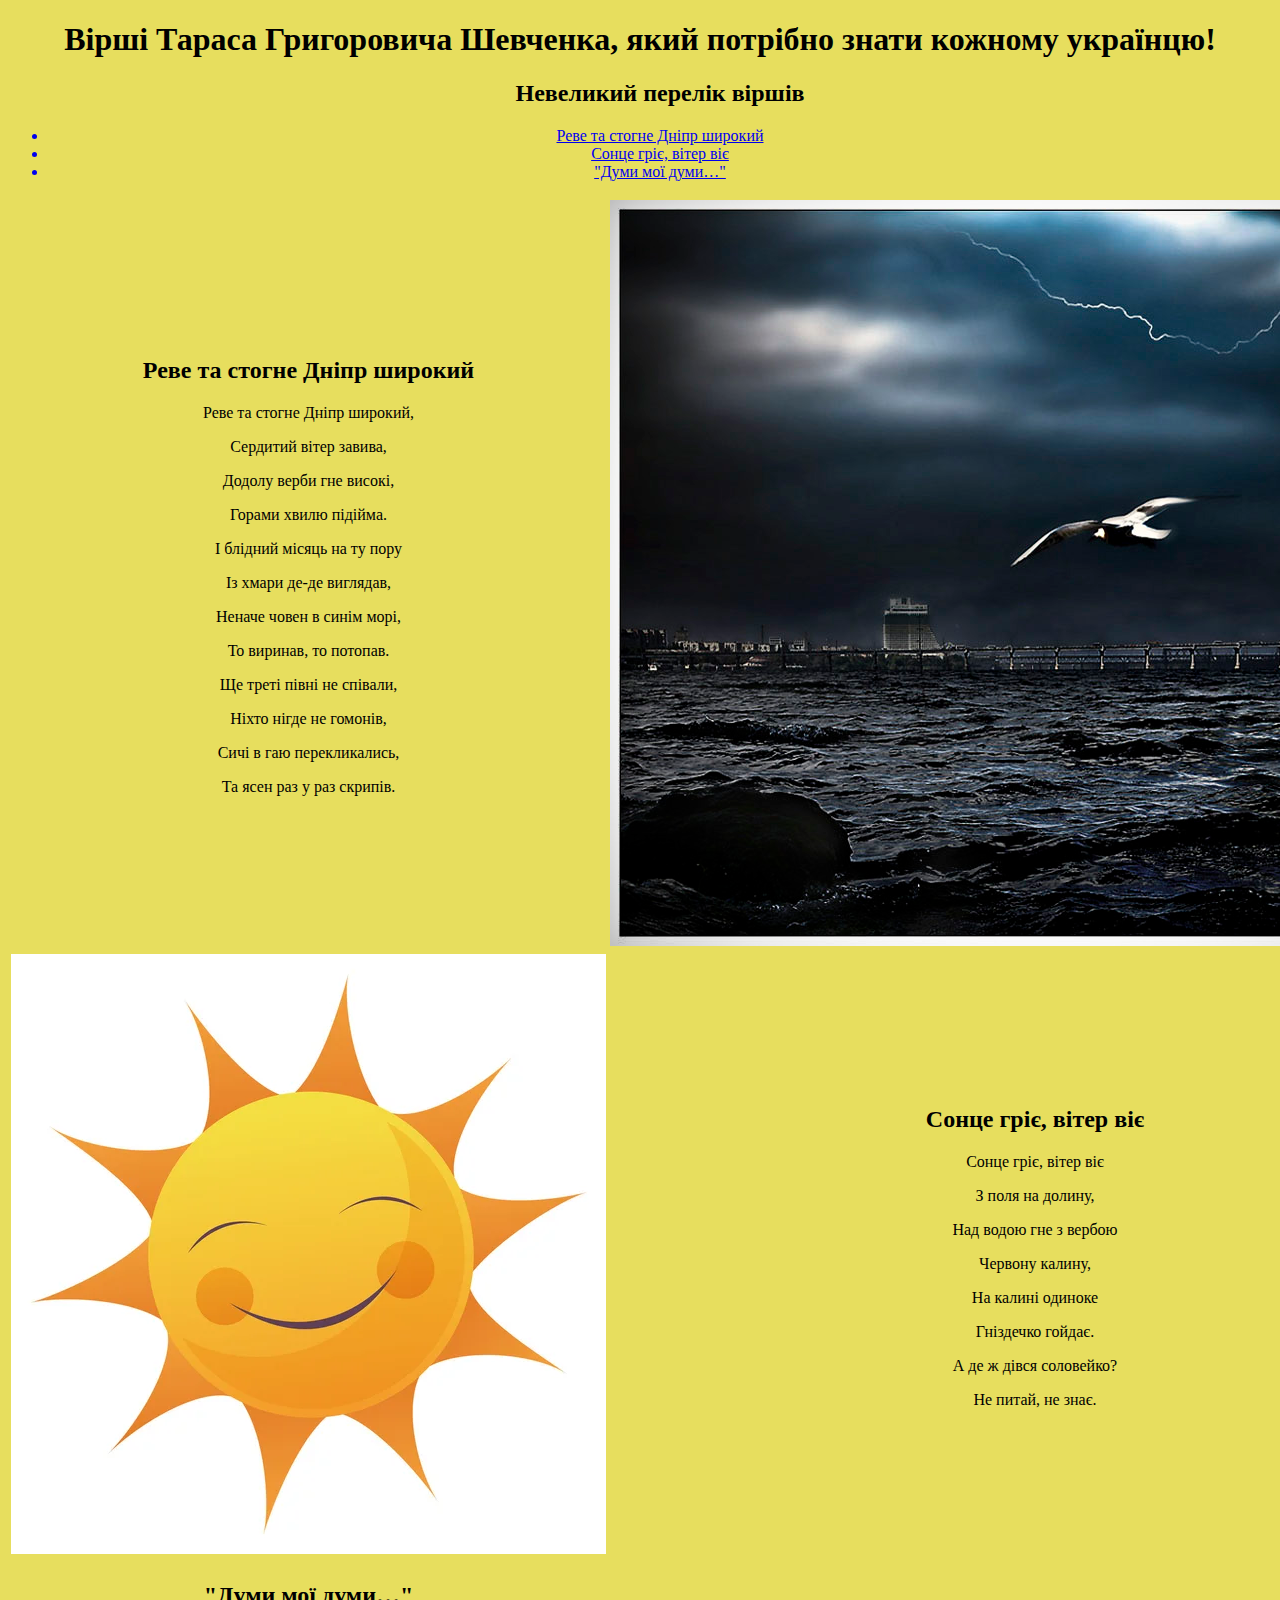
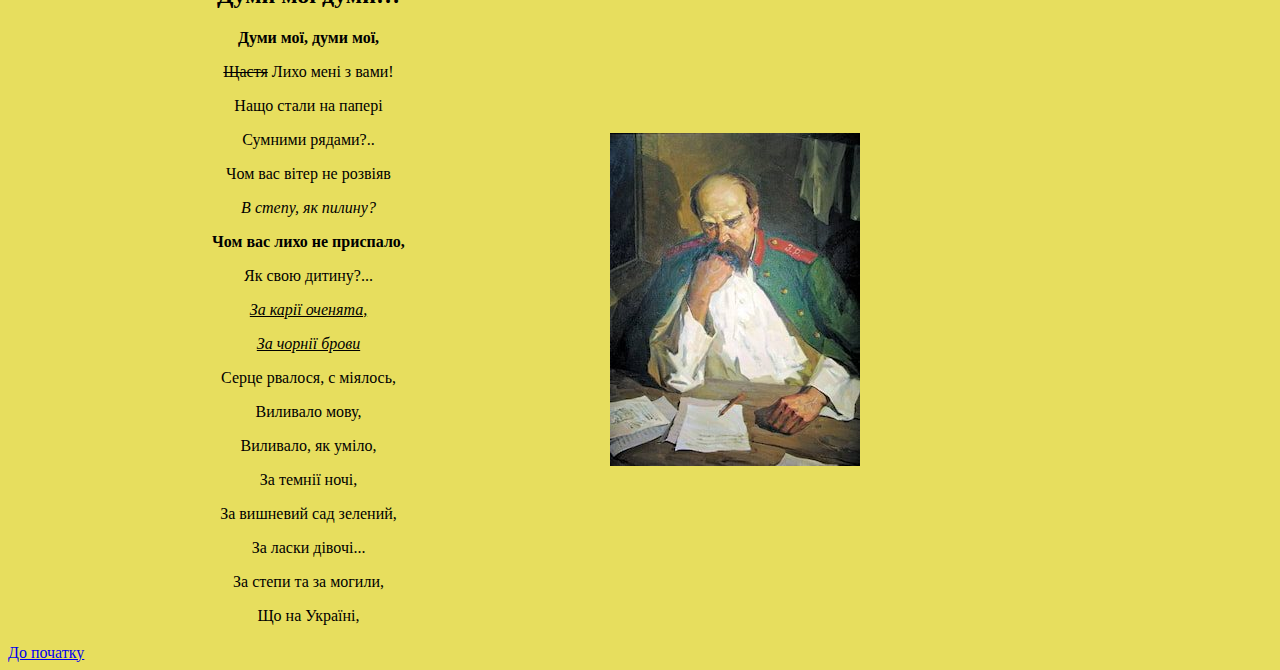
==== book-css/index.html @ d33dd092 "первый файл с css" ====
<!DOCTYPE html>
<html lang="en">
<head>
  <meta charset="UTF-8">
  <meta http-equiv="X-UA-Compatible" content="IE=edge">
  <meta name="viewport" content="width=device-width, initial-scale=1.0">
  <title>Найкращі вірші Тараса Шевченка</title>
  <link rel="stylesheet" href="css/style.css">
</head>
<body>

  <h1 id="top">Вірші Тараса Григоровича Шевченка, який потрібно знати кожному українцю!</h1>

<div align="center">
  <ul><h2>Невеликий перелік віршів</h2>
    <a href="#poem1">
      <li>Реве та стогне Дніпр широкий</li>
    </a>

    <a href="#poem2">
      <li>Сонце гріє, вітер віє</li>
    </a>

    <a href="#poem3">
      <li>"Думи мої думи…"</li>
    </a>
    
  </ul>
</div>

<table>
  <tr>
    <td>
      <h2 id="poem1">Реве та стогне Дніпр широкий</h2>
  
      <p>Реве та стогне Дніпр широкий,</p>
      <p>Сердитий вітер завива,</p>
      <p>Додолу верби гне високі,</p>
      <p>Горами хвилю підійма.</p>
      <p>І блідний місяць на ту пору</p>
      <p>Із хмари де-де виглядав,</p>
      <p>Неначе човен в синім морі,</p>
      <p>То виринав, то потопав.</p>
      <p>Ще треті півні не співали,</p>
      <p>Ніхто нігде не гомонів,</p>
      <p>Сичі в гаю перекликались,</p>
      <p>Та ясен раз у раз скрипів.</p>
    </td>
    
    <td>
      <img src="img/storm.jpg" alt="Шторм на Дніпрі">
    </td>
  </tr>

  <tr>
    <td>
      <img src="img/sun.jpg" alt="Сонце гріє">
    </td>

    <td>
      <h2 id="poem2">Сонце гріє, вітер віє</h2>
      <p>Сонце гріє, вітер віє</p>
      <p>З поля на долину,</p>
      <p>Над водою гне з вербою</p>
      <p>Червону калину,</p>
      <p>На калині одиноке</p>
      <p>Гніздечко гойдає.</p>
      <p>А де ж дівся соловейко?</p>
      <p>Не питай, не знає.</p>
    </td>
  </tr>

  <tr>
    <td>
      <h2 id="poem3">"Думи мої думи…"</h2>

        <p><strong>Думи мої, думи мої,</strong></p>
        <p><span class="strike">Щастя</span> Лихо мені з вами!</p>
        <p>Нащо стали на папері</p>
        <p>Сумними рядами?..</p>
        <p>Чом вас вітер не розвіяв</p>
        <p><span class="italic">В степу, як пилину?</span></p>
        <p><b>Чом вас лихо не приспало,</b></p>
        <p>Як свою дитину?...</p>
      <span class="under italic">
        <p>За карії оченята,</p>
        <p>За чорнії брови</p>
      </span>
        <p>Серце рвалося, с  міялось,</p>
        <p>Виливало мову,</p>
        <p>Виливало, як уміло,</p>
        <p>За темнії ночі,</p>
        <p>За вишневий сад зелений,</p>
        <p>За ласки дівочі...</p>
        <p>За степи та за могили,</p>
        <p>Що на Україні,</p>
    </td>

    <td>
      <img src="img/my-mind.jpg" alt="Думи мої, думи">
    </td>
  </tr>
</table>


<a href="#top">До початку</a>

</body>
</html>
---- book-css/css/style.css ----
body {
  background-color: #e7de5e;
}

h1 {
  text-align: center;
}

h2 {
  text-align: center;
}

p {
  text-align: center;
}

.strike {
  text-decoration: line-through;
}

.italic {
  font-style: italic;
}

.under {
  text-decoration: underline;
}
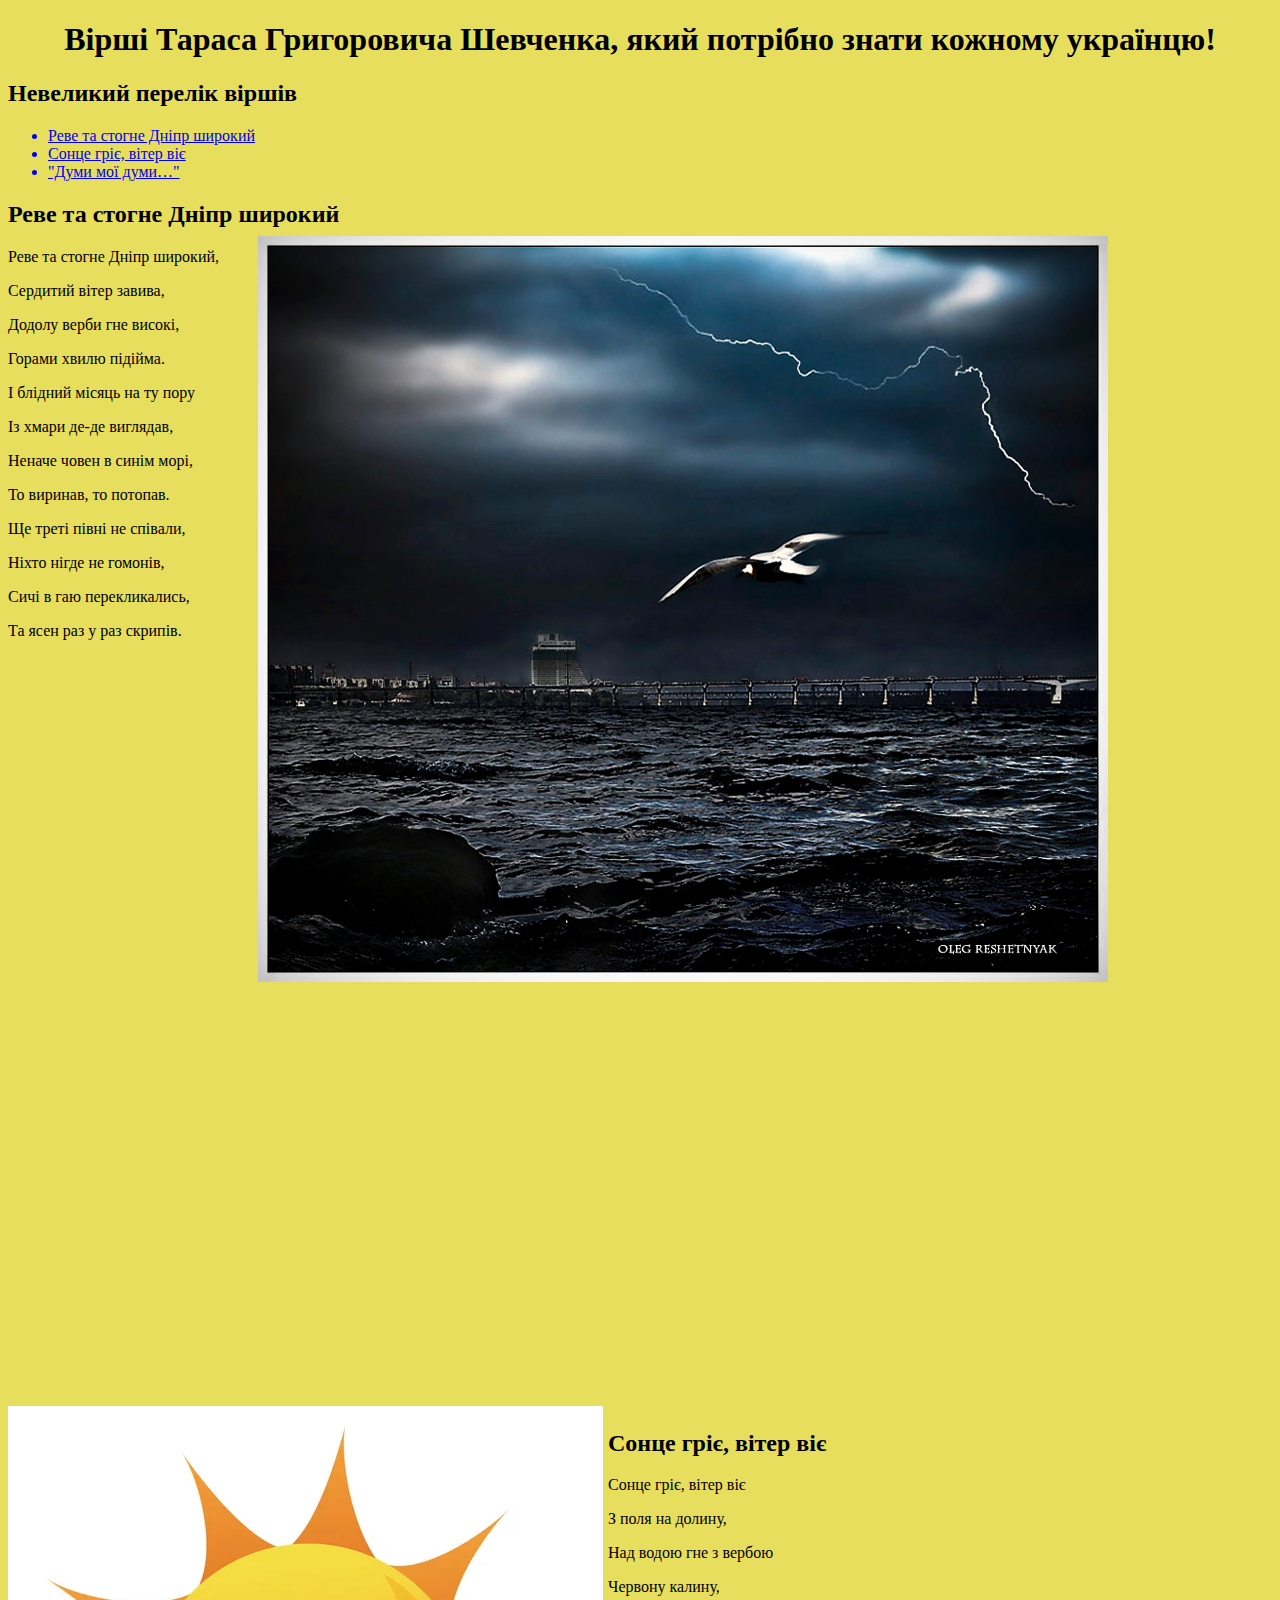
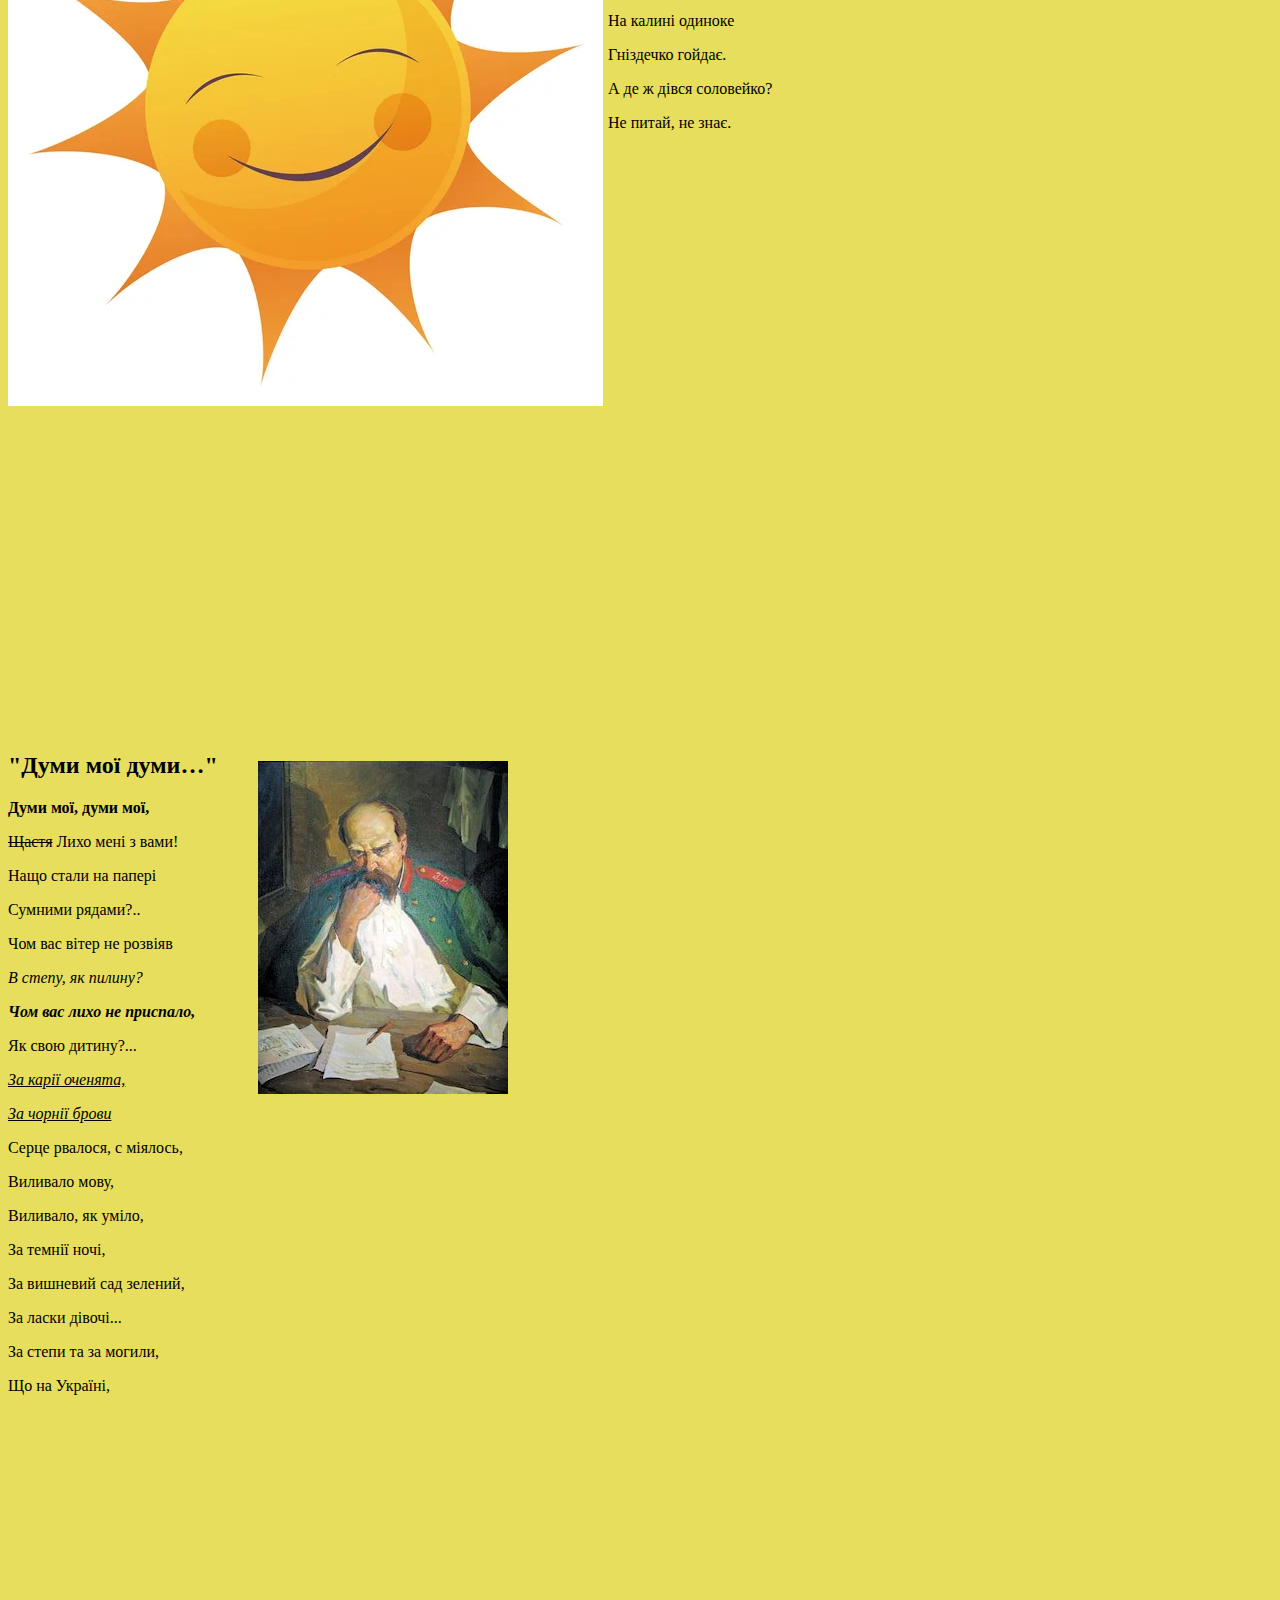
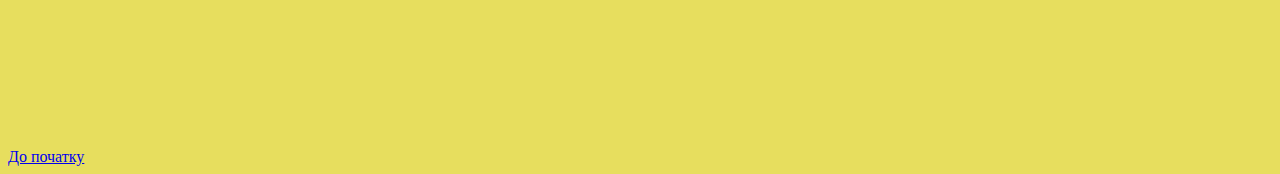
==== commit 7bf23910: "новый css файл" ====
--- a/book-css/index.html
+++ b/book-css/index.html
@@ -8,30 +8,30 @@
   <link rel="stylesheet" href="css/style.css">
 </head>
 <body>
+ 
+<div class="all">
+  <h1 id="top" align="center">Вірші Тараса Григоровича Шевченка, який потрібно знати кожному українцю!</h1>
 
-  <h1 id="top">Вірші Тараса Григоровича Шевченка, який потрібно знати кожному українцю!</h1>
+  
+    
+    <div class="list"><h2>Невеликий перелік віршів</h2>
+       <ul>
+        <a href="#poem1">
+          <li>Реве та стогне Дніпр широкий</li>
+        </a>
 
-<div align="center">
-  <ul><h2>Невеликий перелік віршів</h2>
-    <a href="#poem1">
-      <li>Реве та стогне Дніпр широкий</li>
-    </a>
+      <a href="#poem2">
+        <li>Сонце гріє, вітер віє</li>
+      </a>
 
-    <a href="#poem2">
-      <li>Сонце гріє, вітер віє</li>
-    </a>
+      <a href="#poem3">
+        <li>"Думи мої думи…"</li>
+      </a>
+    </ul>
+  </div>
 
-    <a href="#poem3">
-      <li>"Думи мої думи…"</li>
-    </a>
-    
-  </ul>
-</div>
-
-<table>
-  <tr>
-    <td>
-      <h2 id="poem1">Реве та стогне Дніпр широкий</h2>
+  <div>
+    <h2 id="poem1">Реве та стогне Дніпр широкий</h2>
   
       <p>Реве та стогне Дніпр широкий,</p>
       <p>Сердитий вітер завива,</p>
@@ -45,64 +45,63 @@
       <p>Ніхто нігде не гомонів,</p>
       <p>Сичі в гаю перекликались,</p>
       <p>Та ясен раз у раз скрипів.</p>
-    </td>
-    
-    <td>
-      <img src="img/storm.jpg" alt="Шторм на Дніпрі">
-    </td>
-  </tr>
+    <div class="photo1">
+        <img src="img/storm.jpg" alt="Шторм на Дніпрі">
+    </div>
+  </div>
 
-  <tr>
-    <td>
-      <img src="img/sun.jpg" alt="Сонце гріє">
-    </td>
+  
 
-    <td>
+  <div>
+    <img src="img/sun.jpg" alt="Сонце гріє">
+    <div class="text1">
       <h2 id="poem2">Сонце гріє, вітер віє</h2>
-      <p>Сонце гріє, вітер віє</p>
-      <p>З поля на долину,</p>
-      <p>Над водою гне з вербою</p>
-      <p>Червону калину,</p>
-      <p>На калині одиноке</p>
-      <p>Гніздечко гойдає.</p>
-      <p>А де ж дівся соловейко?</p>
-      <p>Не питай, не знає.</p>
-    </td>
-  </tr>
-
-  <tr>
-    <td>
-      <h2 id="poem3">"Думи мої думи…"</h2>
-
-        <p><strong>Думи мої, думи мої,</strong></p>
-        <p><span class="strike">Щастя</span> Лихо мені з вами!</p>
-        <p>Нащо стали на папері</p>
-        <p>Сумними рядами?..</p>
-        <p>Чом вас вітер не розвіяв</p>
-        <p><span class="italic">В степу, як пилину?</span></p>
-        <p><b>Чом вас лихо не приспало,</b></p>
-        <p>Як свою дитину?...</p>
-      <span class="under italic">
-        <p>За карії оченята,</p>
-        <p>За чорнії брови</p>
-      </span>
-        <p>Серце рвалося, с  міялось,</p>
-        <p>Виливало мову,</p>
-        <p>Виливало, як уміло,</p>
-        <p>За темнії ночі,</p>
-        <p>За вишневий сад зелений,</p>
-        <p>За ласки дівочі...</p>
-        <p>За степи та за могили,</p>
-        <p>Що на Україні,</p>
-    </td>
-
-    <td>
-      <img src="img/my-mind.jpg" alt="Думи мої, думи">
-    </td>
-  </tr>
-</table>
+         <p>Сонце гріє, вітер віє</p>
+         <p>З поля на долину,</p>
+         <p>Над водою гне з вербою</p>
+         <p>Червону калину,</p>
+         <p>На калині одиноке</p>
+         <p>Гніздечко гойдає.</p>
+         <p>А де ж дівся соловейко?</p>
+         <p>Не питай, не знає.</p>
+     </div>
+  </div>
 
 
+
+  <div>
+    <h2 id="poem3">"Думи мої думи…"</h2>
+
+  <p><span class="strong">Думи мої, думи мої,</span></p>
+  <p><span class="strike">Щастя</span> Лихо мені з вами!</p>
+  <p>Нащо стали на папері</p>
+  <p>Сумними рядами?..</p>
+  <p>Чом вас вітер не розвіяв</p>
+  <p><span class="italic">В степу, як пилину?</span></p>
+  <p><span class="strong italic">Чом вас лихо не приспало,</span></p>
+  <p>Як свою дитину?...</p>
+    <span class="under italic">
+  <p>За карії оченята,</p>
+  <p>За чорнії брови</p>
+    </span>
+  <p>Серце рвалося, с  міялось,</p>
+  <p>Виливало мову,</p>
+  <p>Виливало, як уміло,</p>
+  <p>За темнії ночі,</p>
+  <p>За вишневий сад зелений,</p>
+  <p>За ласки дівочі...</p>
+  <p>За степи та за могили,</p>
+  <p>Що на Україні,</p>
+
+    <div class="photo2">
+      <img src="img/my-mind.jpg" alt="Думи мої, думи">  
+    </div>
+
+  </div>
+
+
+</div>
+  
 <a href="#top">До початку</a>
 
 </body>
--- a/book-css/css/style.css
+++ b/book-css/css/style.css
@@ -1,17 +1,5 @@
 body {
   background-color: #e7de5e;
-}
-
-h1 {
-  text-align: center;
-}
-
-h2 {
-  text-align: center;
-}
-
-p {
-  text-align: center;
 }
 
 .strike {
@@ -24,4 +12,30 @@
 
 .under {
   text-decoration: underline;
+}
+
+.strong {
+  font-weight: 600;
+}
+
+.all {
+  width: 100%;
+}
+
+.photo1 {
+  position: relative;
+  bottom: 420px;
+  left: 250px;
+}
+
+.text1 {
+  position: relative;
+  bottom: 600px;
+  left: 600px;
+}
+
+.photo2 {
+  position: relative;
+  bottom: 650px;
+  left: 250px;
 }